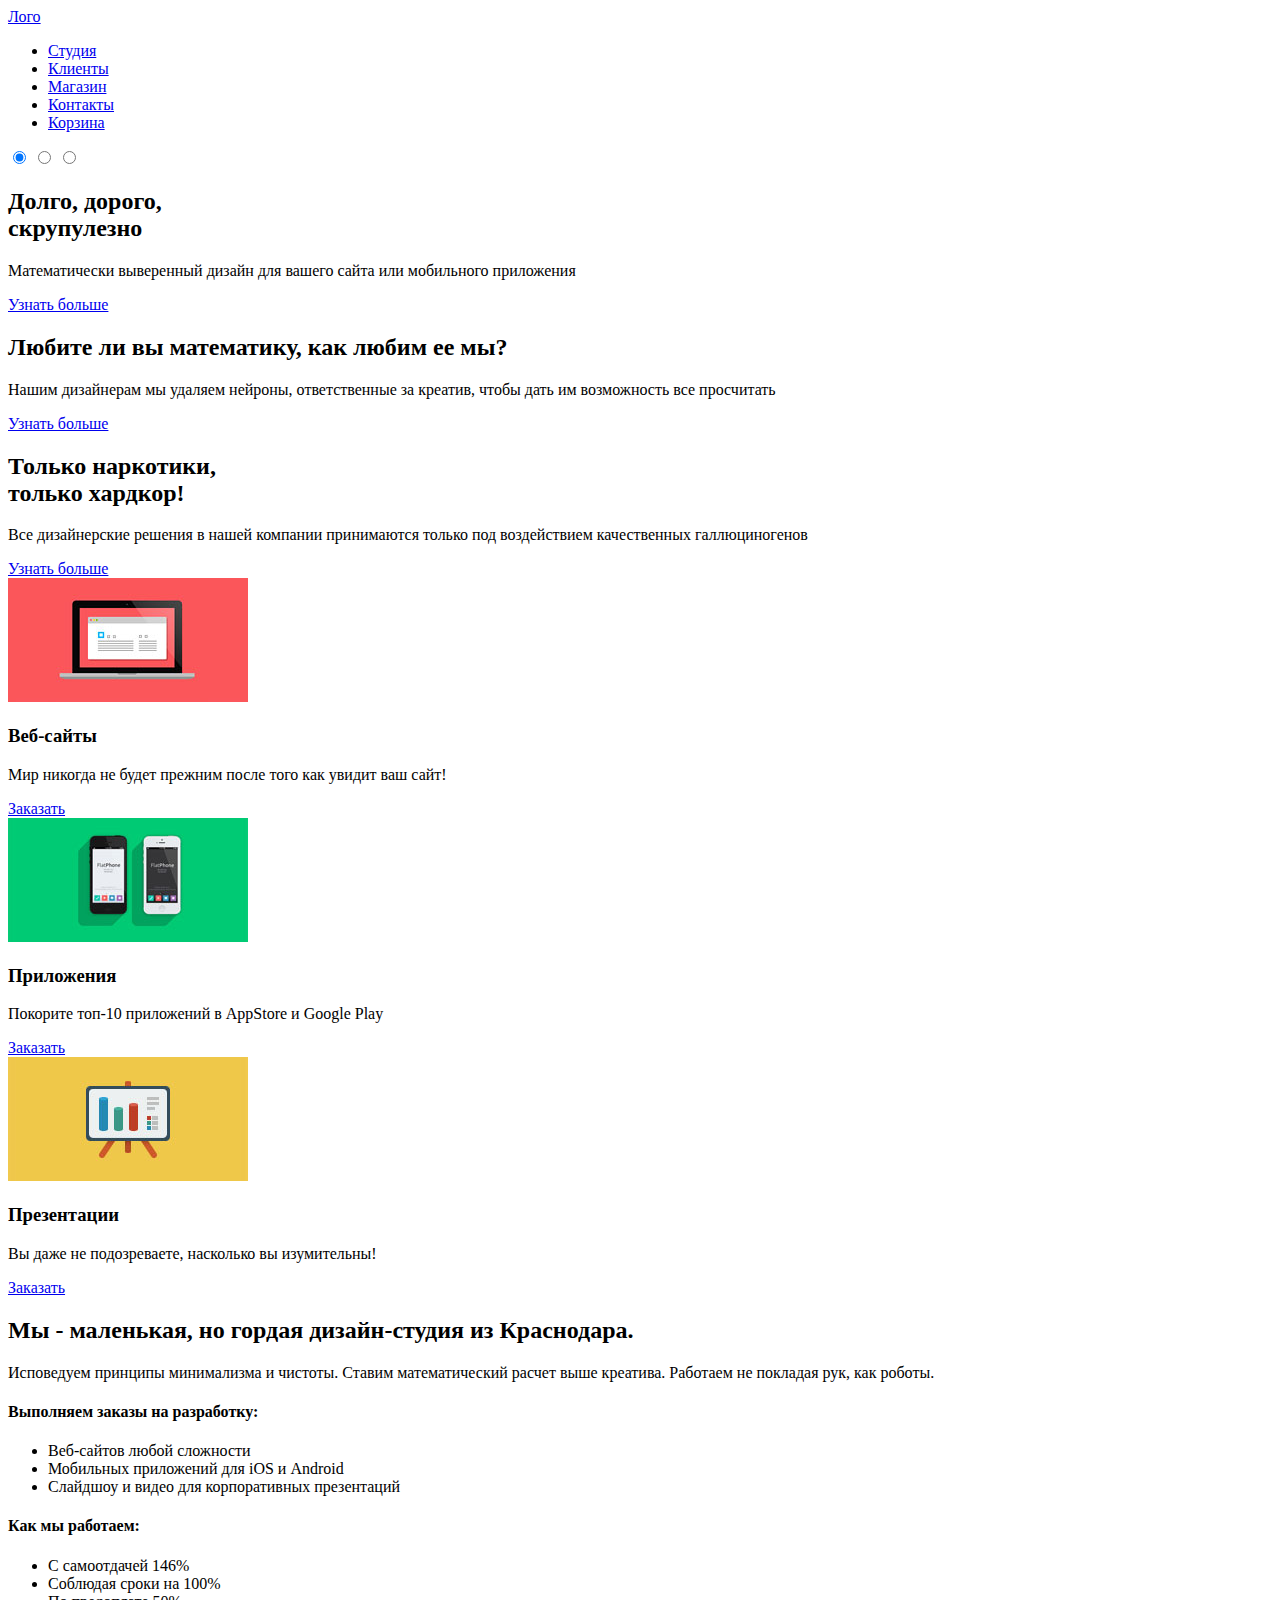
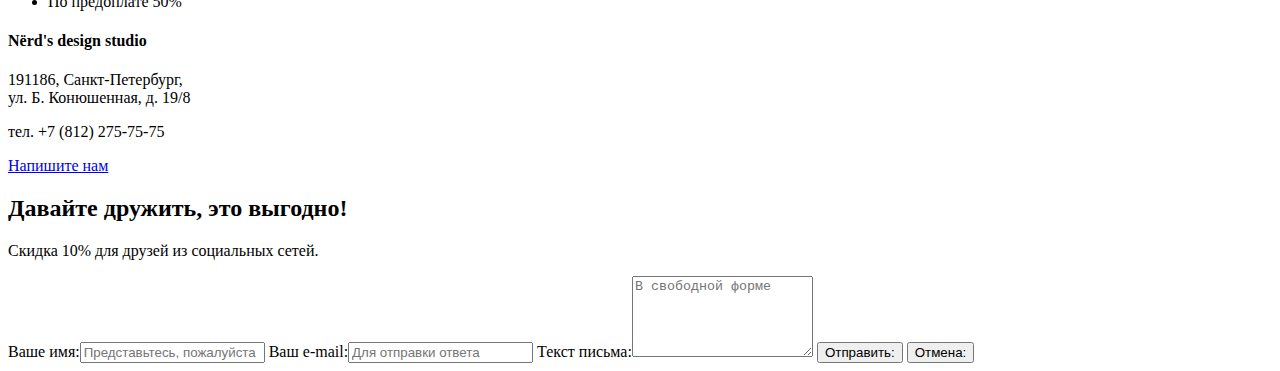
==== index.html @ 38e5de55 "Нердс" ====
<!DOCTYPE html>
<html>
   <head>
      <meta charset="utf-8">
      <link href="http://fonts.googleapis.com/css?family=Roboto:500,300&amp;subset=latin,cyrillic-ext" rel="stylesheet">
      <link href="./css/normalize.css" rel="stylesheet">
      <link href="./css/ministyles.css" rel="stylesheet">
      <title>Нердс</title>
   </head>
   <body>
      <header class="main-header">
         <div class="container clearfix">
            <a class="logo" href="index.html">
               Лого
            </a>
            <nav class="main-navigation">
               <ul>
                  <li class="active">
                     <a href="#">Студия</a>
                  </li>
                  <li>
                     <a href="#">Клиенты</a>
                  </li>
                  <li>
                     <a href="catalog.html">Магазин</a>
                  </li>
                  <li>
                     <a href="contact.html">Контакты</a>
                  </li>
                  <li>
                     <a class="nav-basket" href="#">Корзина</a>
                  </li>
               </ul>
            </nav>
         
            <div class="slider">
               <input type="radio" id="btn-1" name="toggle" checked>
               <input type="radio" id="btn-2" name="toggle">
               <input type="radio" id="btn-3" name="toggle">

               <div class="slide-switch">
                  <label for="btn-1"></label>
                  <label for="btn-2"></label>
                  <label for="btn-3"></label>

                  <!-- <i class="active"></i>
                  <i></i>
                  <i></i>
                   -->
               </div>

               <div class="slide-wrapper">
                  <div class="slide slide-one">
                     <div class="slide-text">  
                        <h2>Долго, дорого,<br> скрупулезно</h2>
                        <p>Математически выверенный дизайн для вашего сайта или мобильного приложения</p>
                        <a class="btn" href="#">Узнать больше</a>
                     </div>
                  </div>

                  <div class="slide slide-two"> 
                     <div class="slide-text">
                        <h2>Любите ли вы математику, как любим ее мы?</h2>
                        <p>Нашим дизайнерам мы удаляем нейроны, ответственные за&nbsp;креатив, чтобы дать им&nbsp;возможность все просчитать</p>
                        <a class="btn" href="#">Узнать больше</a>
                     </div>
                  </div>

                  <div class="slide slide-three"> 
                     <div class="slide-text">
                        <h2>Только наркотики,<br> только хардкор!</h2>
                        <p>Все дизайнерские решения в&nbsp;нашей компании принимаются только под&nbsp;воздействием качественных галлюциногенов</p>
                        <a class="btn" href="#">Узнать больше</a>
                     </div>
                  </div>
               </div>
            </div>
         </div>   
      </header>

      <div class="container clearfix">
         <div class="features-row clearfix">
            <div class="features-item-web">
               <div class="icon">
                  <img width="240" height="124" src="img/img-1.jpg" alt="Web">
               </div>
               <h3>Веб-сайты</h3>
               <p>Мир никогда не будет прежним после того как увидит ваш сайт!</p>
               <a class="btn btn-buy" href="#">Заказать</a>
            </div>

            <div class="features-item-app">
               <div class="icon"> 
                  <img width="240" height="124" src="img/img-2.jpg" alt="App">
               </div>
               <h3>Приложения</h3>
               <p>Покорите топ-10 приложений в&nbsp;AppStore и&nbsp;Google Play</p>
               <a class="btn btn-buy" href="#">Заказать</a>
            </div>

            <div class="features-item-present">
               <div class="icon">
                  <img width="240" height="124" src="img/img-3.jpg" alt="Present">
               </div>
               <h3>Презентации</h3>
               <p>Вы даже не подозреваете, насколько вы изумительны!</p>
               <a class="btn btn-buy" href="#">Заказать</a>
            </div>        
         </div>

         <div class="index-content clearfix">
            <div class="content-left">
               <h2>Мы - маленькая, но гордая дизайн-студия из&nbsp;Краснодара.</h2>
               <p>Исповедуем принципы минимализма и чистоты. Ставим математический расчет выше креатива. Работаем не покладая рук, как роботы.</p>
               
               <h4>Выполняем заказы на разработку:</h4>
               <ul class="red-line-list">
                  <li>
                     Веб-сайтов любой сложности
                  </li>
                  <li>
                     Мобильных приложений для iOS и Android
                  </li>
                  <li>
                     Слайдшоу и видео для корпоративных презентаций
                  </li>
               </ul>
            </div>

            <div class="content-right">
               <div class="logo-2">          
                  
               </div>
               
               <h4>Как мы работаем:</h4>
               <ul class="red-line-list">
                  <li>
                     С самоотдачей 146%
                  </li>
                  <li>
                     Соблюдая сроки на 100%
                  </li>
                  <li>
                     По предоплате 50%
                  </li>
               </ul>
            </div>
         </div>

         <div class="projects clearfix">
            <a class="project-one" href="http://glukhanko.ru/"></a>
            <a class="project-two" href="https://htmlacademy.ru/"></a>
            <a class="project-three" href="http://hellorun.helloenjoy.com/"></a>
         </div>
      </div>

      <footer class="main-footer">
         <div class="map" id="map" width=100% height=auto>
            <article class="contacts">
               <h4>Nёrd's design studio</h4>
               <p>191186, Санкт-Петербург,<br> ул.&nbsp;Б.&nbsp;Конюшенная, д.&nbsp;19/8</p>
               <p>тел. +7 (812) 275-75-75</p>
               <a class="btn send-message" href="contact.html">Напишите нам</a>
            </article>
            <i class="pointer"></i>
         </div> 

         <div class="container clearfix">
            <div class="footer-row clearfix">
               <div class="footer-social">
                  <a class="social-btn icon-vk" href="#"></a>
                  <a class="social-btn icon-facebook" href="#"></a>
                  <a class="social-btn icon-instagramm" href="#"></a>
               </div>

               <div class="footer-info">
                  <h2>Давайте дружить, это выгодно!</h2>
                  <p>Скидка 10% для друзей из социальных сетей.</p>
               </div>
            </div>
         </div>
      </footer>

      <div class="modal-content clearfix">
         <div class="modal-content-close"></div>
         <form class="message-form" action="/echo" method="post">
            <label class="name-mail-left" for="u-name">Ваше имя:<input class="name-mail" type="text" name="user-name" id="u-name" placeholder="Представьтесь, пожалуйста" required></label>
            <label class="name-mail-right" for="u-mail">Ваш e-mail:<input class="name-mail" type="email" name="user-mail" id="u-mail" placeholder="Для отправки ответа" required></label>
            <label class="message-label" for="u-message">Текст письма:<textarea class="message" name="user-message" id="u-message" placeholder="В свободной форме" rows="5" required></textarea></label>
            <button type="submit" class="btn btn-submit">Отправить:</button>
            <button type="submit" class="btn btn-cansel">Отмена:</button>
         </form>
      </div>

      <script src="http://api-maps.yandex.ru/2.1/?lang=ru_RU"></script>
      <script src="./js/output.min.js"></script>
   </body>
</html>
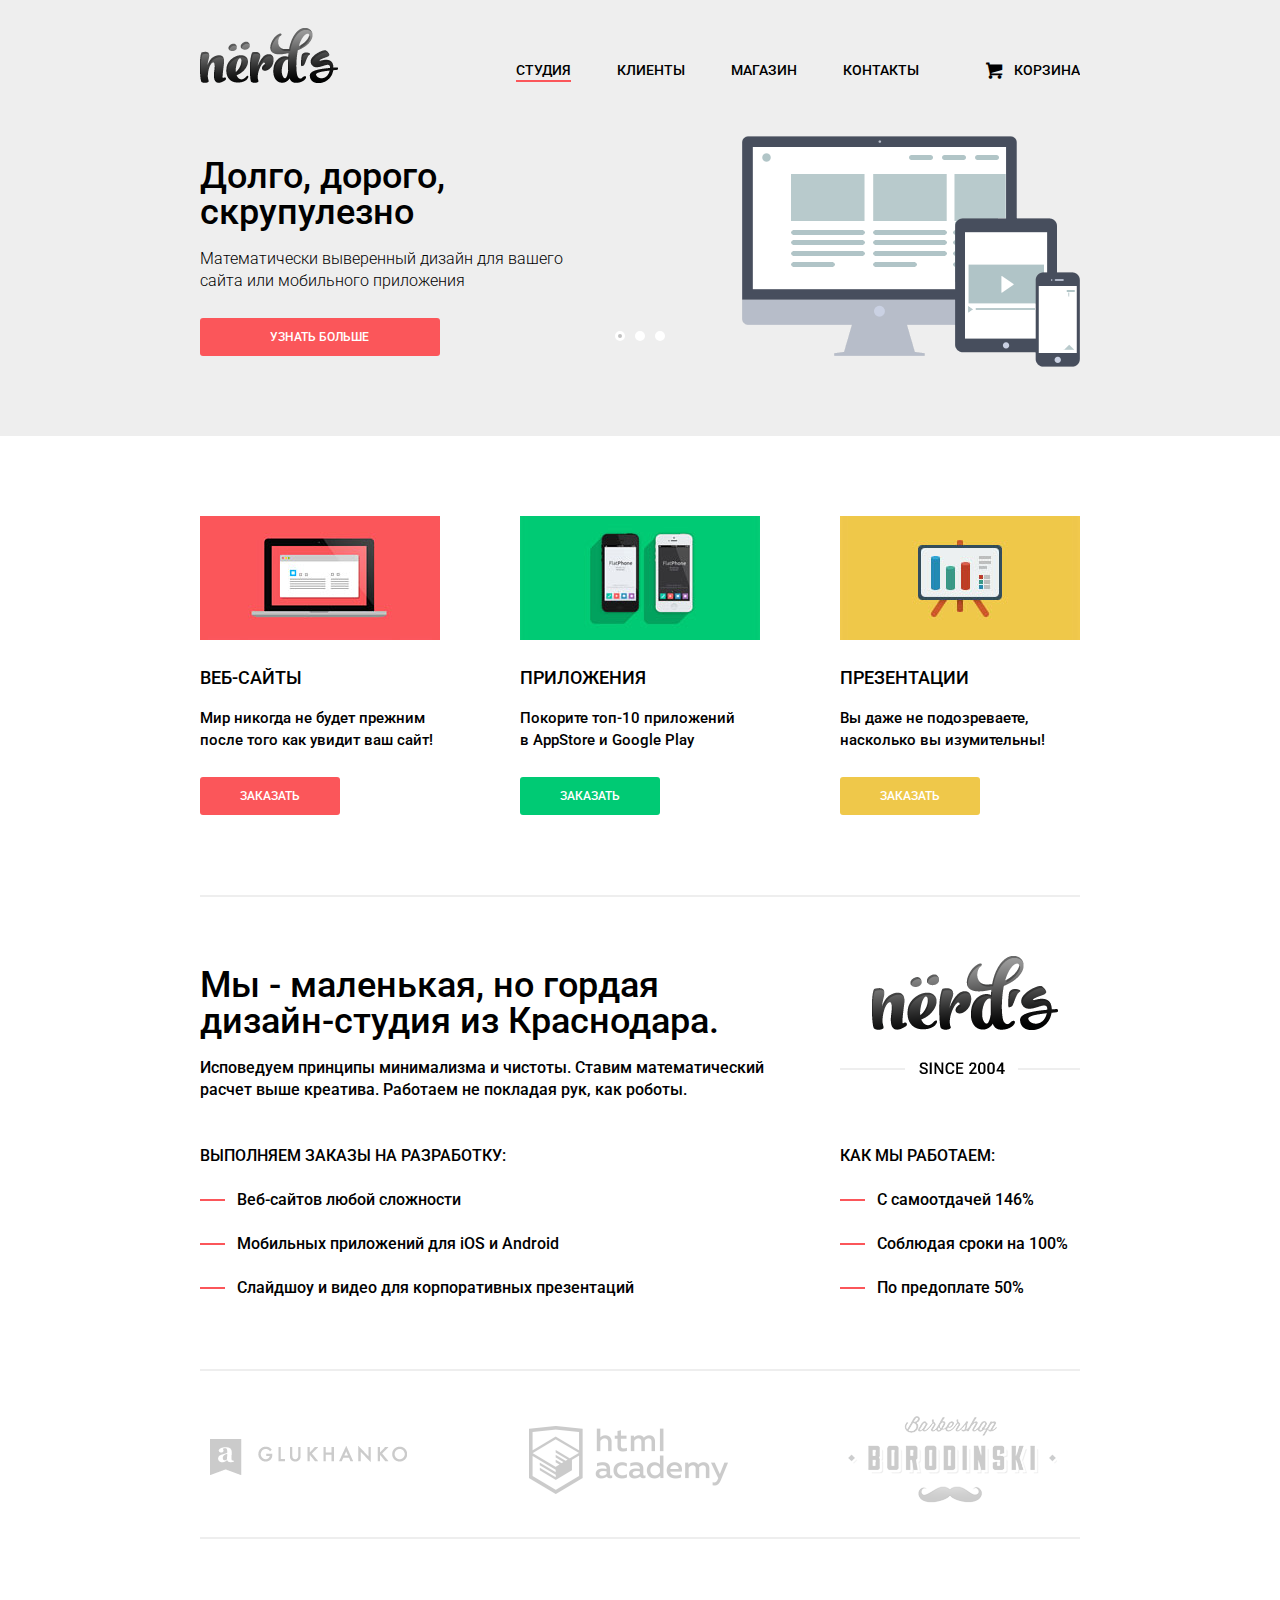
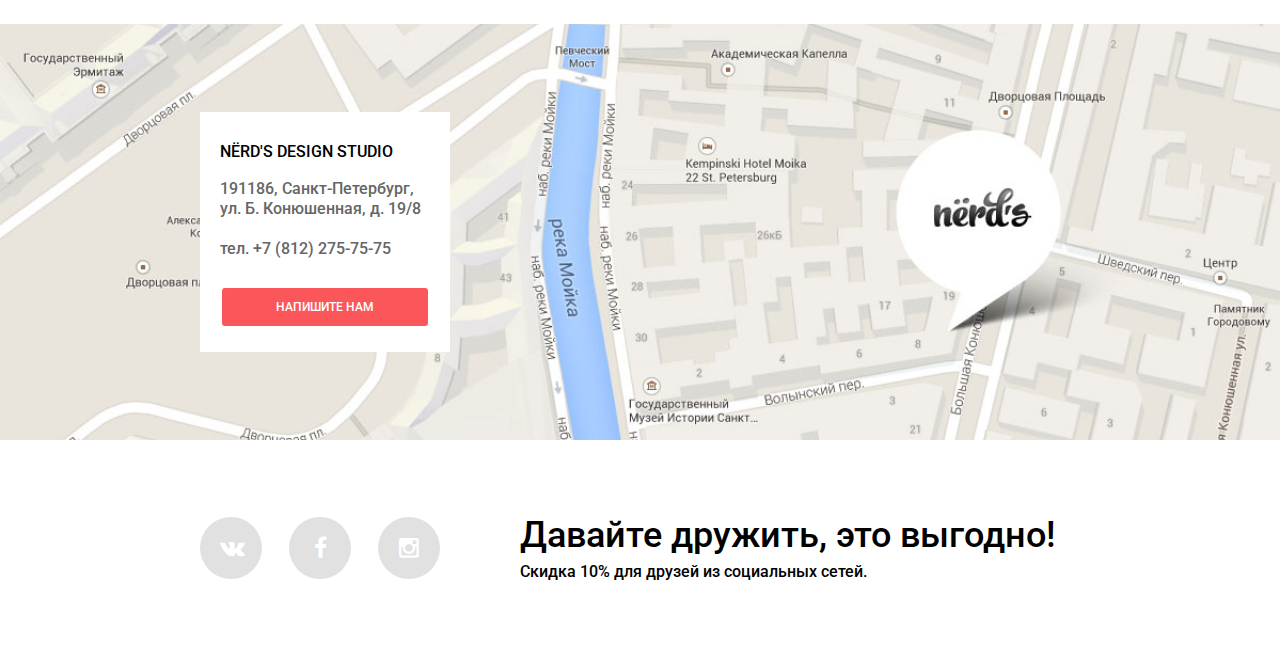
==== commit 8c1d684b: "Нердс" ====
--- a/index.html
+++ b/index.html
@@ -105,7 +105,7 @@
                <h3>Презентации</h3>
                <p>Вы даже не подозреваете, насколько вы изумительны!</p>
                <a class="btn btn-buy" href="#">Заказать</a>
-            </div>        
+            </div>         
          </div>
 
          <div class="index-content clearfix">
@@ -155,7 +155,7 @@
       </div>
 
       <footer class="main-footer">
-         <div class="map" id="map" width=100% height=auto>
+         <div class="map" id="map">
             <article class="contacts">
                <h4>Nёrd's design studio</h4>
                <p>191186, Санкт-Петербург,<br> ул.&nbsp;Б.&nbsp;Конюшенная, д.&nbsp;19/8</p>
--- a/css/ministyles.css
+++ b/css/ministyles.css
@@ -0,0 +1 @@
+body{font:500 16px/22px Roboto,Arial,Helvetica,Garuda,sans-serif;font-weight:500;font-size:16px;line-height:22px;min-width:900px;color:#000;background-color:#fff}@font-face{font-family:symbols-nerds;src:url(../font/symbols-nerds.eot?27841936);src:url(../font/symbols-nerds.eot?27841936#iefix) format("embedded-opentype"),url(../font/symbols-nerds.woff?27841936) format("woff"),url(../font/symbols-nerds.ttf?27841936) format("truetype"),url(../font/symbols-nerds.svg?27841936#symbols-nerds) format("svg");font-weight:400;font-style:normal}[class*=" icon-"]:before,[class^=icon-]:before{font-family:symbols-nerds;font-style:normal;font-weight:400;speak:none;display:inline-block;text-decoration:inherit;width:1em;margin-right:.2em;text-align:center;font-variant:normal;text-transform:none;line-height:1em;margin-left:.2em}.icon-basket:before{content:'\62'}.icon-facebook:before{content:'\66'}.icon-twitter:before{content:'\74'}.icon-vk:before{content:'\76'}.icon-up-dir:before{content:'\25b2'}.icon-down-dir:before{content:'\25bc'}.icon-circle:before{content:'\25cb'}.icon-circle-dot:before{content:'\25cf'}.icon-check-off:before{content:'\2610'}.icon-check-on:before{content:'\2611'}.icon-instagramm:before{content:'📷'}.clearfix:after{content:"";display:table;clear:both}h1{font-weight:500;font-size:40px;line-height:48px;text-transform:uppercase}h2{font-weight:500;font-size:36px;line-height:36px}h3{font-weight:500;font-size:18px;line-height:30px;text-transform:uppercase}h4{font-weight:500;font-size:16px;line-height:22px;text-transform:uppercase}.container{width:880px;padding:0;margin:0 auto}.main-header{margin-bottom:80px;color:#000;background-color:#eee}.inner-page .main-header{margin-bottom:74px}.main-header .container{overflow:hidden}.logo{display:block;float:left;width:139px;height:56px;text-indent:100%;overflow:hidden;white-space:nowrap;margin-top:27px;background-color:#eee;background-image:url(../img/logo-slider-nerds.png);background-repeat:no-repeat}.main-navigation{overflow:hidden;float:right;max-width:720px}.main-navigation ul{margin:0;padding:0;font-size:0;list-style:none}.main-navigation li{overflow:hidden;display:inline-block;vertical-align:middle;max-width:140px;max-height:126px}.main-navigation a{overflow:hidden;display:inline-block;vertical-align:middle;position:relative;max-width:170px;max-height:30px;padding:55px 23px 41px;font-size:14px;line-height:30px;text-transform:uppercase;text-decoration:none;color:#000}.main-navigation a:hover{color:#fb565a}.main-navigation a:active{color:#bebebe}.main-navigation .active a:after{content:"";position:absolute;bottom:0;left:23px;right:23px;top:80px;height:2px;background:#fb565a}.main-navigation .active a:hover{cursor:default;color:#000}.main-navigation .nav-basket{min-width:100px;padding-right:0;padding-left:38px;vertical-align:middle;text-align:right}.nav-basket:before{display:inline-block;vertical-align:middle;content:"\62";font-family:symbols-nerds;margin-right:12px;font-size:18px;line-height:30px;text-transform:none}.slider{position:relative;overflow:hidden;width:880px;height:310px;margin:0 auto}.slide{position:absolute;overflow:hidden;top:0;left:0;width:100%;height:100%}.slide-text{padding-top:32px;padding-bottom:30px}.slide-text h1,.slide-text h2{overflow:hidden;min-height:80px;max-height:120px;margin-top:0;margin-bottom:10px}.slide-text p{font-weight:300;margin:10px 0 14px}.slide-one .slide-text{width:380px}.slide-two .slide-text{width:481px}.slide-three .slide-text{width:460px}.slider input[type=radio]{position:absolute;opacity:0}.slide-switch{position:absolute;bottom:95px;left:50%;width:200px;height:10px;margin-left:-100px;text-align:center;z-index:1000}.slide-switch i,.slide-switch label{display:inline-block;vertical-align:top;width:4px;height:4px;margin:0 3px;background-color:#fff;border:3px solid #fff;border-radius:50%;cursor:pointer}#btn-1:checked~.slide-switch label[for=btn-1],#btn-2:checked~.slide-switch label[for=btn-2],#btn-3:checked~.slide-switch label[for=btn-3]{background-color:#c1c1c1}.slide.slide-one{background-image:url(../img/bg-slider-1.png);background-repeat:no-repeat;background-position:right 10px}.slide.slide-two{background-image:url(../img/bg-slider-2.png);background-repeat:no-repeat;background-position:right top}.slide.slide-three{background-image:url(../img/bg-slider-3.png);background-repeat:no-repeat;background-position:right bottom}.slide{display:none}#btn-1:checked~.slide-wrapper .slide-one,#btn-2:checked~.slide-wrapper .slide-two,#btn-3:checked~.slide-wrapper .slide-three{display:block}.header-title{clear:both;overflow:hidden;width:700px;min-height:130px;margin:0 auto;padding-top:22px;padding-bottom:50px;text-align:center}.contact .header-title{width:650px}.header-title :first-child{margin-top:0}.header-title :last-child{margin-bottom:0}.btn{overflow:hidden;display:inline-block;vertical-align:top;font:500 12px/18px Roboto,Arial,Helvetica,Garuda,sans-serif;max-height:30px;padding:10px 71px 10px 70px;color:#fff;background-color:#fb565a;border-radius:3px;cursor:pointer;text-align:center;text-transform:uppercase;text-decoration:none;border:none;outline:0}.slider .btn{margin-top:12px}.btn:hover,.modal-content-close:hover{background-color:#d6494d}.btn:active,.modal-content-close:active{background-color:#b63538;-moz-box-shadow:0 3px 0 0 #9b2d30 inset;-webkit-box-shadow:0 3px 0 0 #9b2d30 inset;box-shadow:0 3px 0 0 #9b2d30 inset}.btn-buy{overflow:hidden;max-height:105px;margin-top:12px;padding:10px 40px}.breadcrumbs{list-style:none}h1{clear:both}.features-row{position:relative;padding-bottom:79px;border-bottom:2px solid #eee}.features-row h3,.features-row h4{margin-top:23px;margin-bottom:14px}.features-row p{overflow:hidden;margin-top:14px;margin-bottom:14px;font-size:15px;line-height:22px}.features-row .icon{height:124px;width:240px}.features-row img{height:124px;width:240px;background-color:#eee}.features-item-app,.features-item-web{float:left;width:240px;margin-right:80px;padding-bottom:1px}.features-item-app .btn-buy{background-color:#00ca74}.features-item-app .btn-buy:hover{background-color:#01a25e}.features-item-app .btn-buy:active{background-color:#009053;-moz-box-shadow:0 3px 0 0 #007b47 inset;-webkit-box-shadow:0 3px 0 0 #007b47 inset;box-shadow:0 3px 0 0 #007b47 inset}.features-item-present{width:240px;float:right;padding-bottom:1px}.features-item-present .btn-buy{background-color:#efc84a}.features-item-present .btn-buy:hover{background-color:#d6ae2c}.features-item-present .btn-buy:active{background-color:#c09b24;-moz-box-shadow:0 3px 0 0 #a3841f inset;-webkit-box-shadow:0 3px 0 0 #a3841f inset;box-shadow:0 3px 0 0 #a3841f inset}.index-content{padding-top:50px;padding-bottom:48px;border-bottom:2px solid #eee}.content-left{float:left;width:580px}.content-right{float:right;width:240px}.index-content h2{margin-top:30px;margin-bottom:18px}.index-content h3,.index-content h4{margin-top:44px;margin-bottom:22px}.red-line-list{padding:0;list-style:none}.red-line-list li{position:relative;padding-bottom:22px;padding-left:37px}.red-line-list li:before{content:"";position:absolute;height:2px;width:25px;left:0;top:10px;background-color:#fb565a}.logo-2{float:right;width:240px;height:198px;background-color:#fff;background-image:url(../img/logo-main-nerds.png);background-repeat:no-repeat}.content-left :first-child{margin-top:20px}.content-right :first-child{margin-top:0}.content-left :last-child,.content-right :last-child{margin-bottom:0}.projects{padding-top:38px;padding-bottom:10px;border-bottom:2px solid #eee}.project-one{display:block;float:left;width:300px;height:118px;background:url(../img/logo-main-gluk.png) 4px 3px no-repeat #fff;opacity:.2}.project-two{display:block;float:left;width:270px;height:118px;background:url(../img/logo-main-html.png) 24px 6px no-repeat #fff;opacity:.2}.project-three{display:block;float:right;width:310px;height:118px;background:url(../img/logo-main-borodinski.png) 78px 7px no-repeat #fff;opacity:.2}.project-one:hover,.project-three:hover,.project-two:hover{opacity:1}.column-filter{float:left;width:240px}.column-items{float:right;width:560px}.filter h3,.filter h4{margin-bottom:14px}.filter :first-child{margin-top:0}.range-filter{width:240px;margin-bottom:47px}.range-controls{position:relative;overflow:hidden;height:80px;margin-bottom:14px;padding:0 20px;border-radius:5px;background-color:#f1f1f1}.range-controls .scale{margin-top:39px;height:2px;background-color:#d7dcde}.range-controls .bar{height:2px;background:#00ca74}.range-controls .toggle{position:absolute;top:30px;left:20px;width:4px;height:4px;border:8px solid #fff;background-color:#ababab;cursor:pointer;border-radius:50%;-moz-box-shadow:0 2px 1px 0 #cfcfcf;-webkit-box-shadow:0 2px 1px 0 #cfcfcf;box-shadow:0 2px 1px 0 #cfcfcf}.range-controls .max-toggle{left:160px}.price-controls{position:relative;min-height:37px;text-transform:uppercase;white-space:nowrap}.price-controls input{width:60px;padding:8px 10px;margin-left:10px;border:none;border-radius:5px;background:#f1f1f1;font-family:Roboto,Arial,Helvetica,Garuda,sans-serif;font-style:normal;font-size:16px;line-height:22px;text-align:center;color:#283136;text-transform:uppercase}.price-controls .min-price{overflow:hidden;position:absolute;max-width:111px;left:0}.price-controls .max-price{overflow:hidden;position:absolute;max-width:113px;right:0}.filter-list{margin-top:14px;margin-bottom:14px;padding:0;list-style:none}.filter input[type=radio],.filter input[type=checkbox]{display:none}.filter input[type=radio]+label,.filter input[type=checkbox]+label{display:inline-block;vertical-align:middle;padding-bottom:20px;font-size:16px;line-height:20px;cursor:pointer}.filter input[type=radio]+label:before{content:"\25cb";font-family:symbols-nerds;display:inline-block;vertical-align:middle;width:1em;margin-right:10px;margin-left:2px;font-size:28px;line-height:20px;color:#c1c1c1}.filter input[type=radio]:checked+label:before{content:"\25cf";font-family:symbols-nerds}.filter input[type=checkbox]+label:before{content:"\2610";font-family:symbols-nerds;display:inline-block;vertical-align:middle;width:25px;margin-right:10px;margin-left:2px;font-size:28px;line-height:20px;color:#c1c1c1}.filter input[type=checkbox]:checked+label:before{content:"\2611";font-family:symbols-nerds}.filter input[type=radio]+label:hover:before,input[type=checkbox]+label:hover:before{color:#b5b5b5}.icon-check-off,.icon-check-on,.icon-circle,.icon-circle-dot{position:absolute;left:-7px;top:-5px;font-size:28px;line-height:20px;padding-bottom:24px;color:#c1c1c1}.icon-check-off{left:-9px}.icon-check-off:hover,.icon-check-on:hover,.icon-circle-dot:hover,.icon-circle:hover{font-size:26px;color:#b5b5b5;left:-6px}.filter-grid-feature,.filter-grid-type{margin-bottom:23px}.filter .btn-show{margin-top:13px;max-height:100%}.btn-show{padding-left:47px;padding-right:46px;color:#000;background-color:#f1f1f1}.btn-show:hover{background-color:#e5e5e5}.btn-show:active{background-color:#d5d5d5;-moz-box-shadow:0 3px 0 0 #b5b5b5 inset;-webkit-box-shadow:0 3px 0 0 #b5b5b5 inset;box-shadow:0 3px 0 0 #b5b5b5 inset}.column-items{font-size:12px;line-height:18px;vertical-align:middle}.column-items ul{width:360px;padding:0;margin:0}.column-items li,.column-items ul{display:inline-block;vertical-align:top;list-style:none}.column-items li{padding-right:42px}.sort{overflow:hidden;display:inline-block;margin-right:37px;max-width:480px;font-size:12px;line-height:18px;text-transform:uppercase}.top-filter{position:relative;width:560px;padding-top:5px;padding-bottom:21px}.top-filter a{font-size:12px;line-height:18px;color:#cacaca;text-decoration:none;border-bottom:1px dotted #00ca74;text-transform:uppercase}.top-filter a:hover{color:#000;border-bottom:1px solid #00ca74}.top-filter a:active{color:#000;border-bottom:none}.column-items ul,.icon-down-dir,.icon-up-dir,.sort{vertical-align:top}.icon-down-dir,.icon-up-dir{position:absolute;top:0;font-size:23px;line-height:20px;color:#c1c1c1;vertical-align:middle}.icon-down-dir:hover,.icon-up-dir:hover{cursor:pointer}.icon-up-dir{right:-10px}.icon-down-dir{right:7px}.top-filter .active{color:#00ca74}.icon-down-dir:hover,.icon-up-dir:hover{color:#c1c1c1}.icon-down-dir:active,.icon-up-dir:active{color:#000}.catalog-item img{height:240px;width:240px;background-color:#eee}.catalog-item{position:relative;width:240px;height:270px;margin:0 0 80px}.catalog-item:nth-child(1n){float:right}.catalog-item:nth-child(2n){float:left}.next-prev{clear:both}.browser{background-color:#f1f1f1;border-radius:5px 5px 0 0}.browser-switch{display:inline-block;vertical-align:middle;margin-right:5px;margin-top:10px;margin-bottom:10px;width:10px;height:10px;background-color:#fff;border-radius:50%}.browser-switch:first-child{margin-left:13px}.actions{position:absolute;display:none;overflow:hidden;width:140px;height:170px;left:50%;top:50px;margin-left:-100px;padding-right:30px;padding-left:30px;padding-bottom:30px;text-align:center;background-color:#fff}.actions.joke{color:#fff;background:url(../img/hedgehog.jpg) 50% 50% no-repeat #fff}.actions h3,.actions h4{overflow:hidden;max-height:30px;margin-top:23px;margin-bottom:14px}.actions p{overflow:hidden;max-height:36px;font-size:14px;line-height:18px;margin-bottom:14px}.actions .btn-buy{overflow:hidden;min-width:52px;max-width:72px;max-height:18px;margin-top:15px}.catalog-item:hover{background-color:#797979}.catalog-item:hover .actions{display:block}.next-prev{margin-top:80px;font-size:0}.next-prev .btn{height:38px;max-height:38px;min-width:4px;padding:0 15px 0 16px;margin-right:10px;margin-bottom:20px;font-size:12px;line-height:38px;vertical-align:middle;text-align:center;background-color:#f1f1f1;color:#000}.next-prev .btn-next{padding-left:32px;padding-right:31px}.next-prev .active{background-color:#fff;-moz-box-shadow:0 0 0 2px #f2f2f2 inset;-webkit-box-shadow:0 0 0 2px #f2f2f2 inset;box-shadow:0 0 0 2px #f2f2f2 inset}.next-prev .btn:hover{background-color:#e5e5e5;-moz-box-shadow:none;-webkit-box-shadow:none;box-shadow:none}.next-prev .btn:active{background-color:#d5d5d5;-moz-box-shadow:0 3px 0 0 #b5b5b5 inset;-webkit-box-shadow:0 3px 0 0 #b5b5b5 inset;box-shadow:0 3px 0 0 #b5b5b5 inset}.main-footer{margin-top:85px;color:#000;background-color:#fff}.inner-page .main-footer{margin-top:79px}.map{position:relative;height:416px;width:100%;background-size:cover;background-color:#eee;background-image:url(../img/img-map.jpg);background-repeat:no-repeat;background-position:center center}.contacts{overflow:hidden;position:absolute;max-height:328px;text-align:center;padding:25px 20px 26px;width:210px;top:88px;left:50%;margin-left:-440px;background-color:#fff;z-index:1000}.contacts :first-child{margin-top:0}.contacts :last-child{margin-bottom:0}.contacts h3,.contacts h4{overflow:hidden;max-height:60px;text-align:left;line-height:30px;margin-top:22px;margin-bottom:12px}.contacts p{overflow:hidden;max-height:80px;text-align:left;line-height:20px;margin-top:12px;margin-bottom:20px;color:#666}.contacts .btn{overflow:hidden;max-width:100px;padding-left:54px;padding-right:54px;margin:9px auto 0}.footer-row{display:block;padding-top:77px;padding-bottom:57px}.footer-social{float:left;width:300px;font-size:0}.social-btn{display:inline-block;vertical-align:middle;height:62px;width:62px;margin-right:27px;font-size:23px;line-height:63px;text-decoration:none;text-align:center;border-radius:50%;color:#fff;background-color:#e1e1e1}.social-btn:hover{background-color:#fb565a}.social-btn:active{background-color:#b63538;-moz-box-shadow:0 3px 0 0 #9b2d30 inset;-webkit-box-shadow:0 3px 0 0 #9b2d30 inset;box-shadow:0 3px 0 0 #9b2d30 inset}.footer-info{float:right;width:560px}.footer-info h2{margin-top:0;margin-bottom:8px}.footer-info p{margin-top:8px}.modal-content{position:fixed;display:none;top:380px;left:50%;width:470px;min-height:318px;margin-left:-315px;padding:49px 80px;background-color:#fff;-moz-box-shadow:0 0 30px 0 rgba(0,0,0,.3),-30px 0 30px -15px rgba(0,0,0,.2),30px 0 30px -15px rgba(0,0,0,.2),0 25px 30px 0 rgba(0,0,0,.3);-webkit-box-shadow:0 0 30px 0 rgba(0,0,0,.3),-30px 0 30px -15px rgba(0,0,0,.2),30px 0 30px -15px rgba(0,0,0,.2),0 25px 30px 0 rgba(0,0,0,.3);box-shadow:0 0 30px 0 rgba(0,0,0,.3),-30px 0 30px -15px rgba(0,0,0,.2),30px 0 30px -15px rgba(0,0,0,.2),0 25px 30px 0 rgba(0,0,0,.3)}.inner-page .modal-content{top:276px}.contact .modal-content{position:relative;top:50%;-moz-box-shadow:0 0 30px 0 rgba(0,0,0,.1),-30px 0 30px -15px rgba(0,0,0,.1),30px 0 30px -15px rgba(0,0,0,.1),0 25px 30px 0 rgba(0,0,0,.1);-webkit-box-shadow:0 0 30px 0 rgba(0,0,0,.1),-30px 0 30px -15px rgba(0,0,0,.1),30px 0 30px -15px rgba(0,0,0,.1),0 25px 30px 0 rgba(0,0,0,.1);box-shadow:0 0 30px 0 rgba(0,0,0,.1),-30px 0 30px -15px rgba(0,0,0,.1),30px 0 30px -15px rgba(0,0,0,.1),0 25px 30px 0 rgba(0,0,0,.1)}@keyframes bounceopen{0%{transform:translateY(-2000px)}70%{transform:translateY(30px)}90%{transform:translateY(-10px)}100%{transform:translateY(0)}}@keyframes shake{0%,100%{transform:translateX(0)}10%,30%,50%,70%,90%{transform:translateX(-10px)}20%,40%,60%,80%{transform:translateX(10px)}}.modal-content-show{display:block;animation:bounceopen .6s;z-index:1000}.modal-content-close{position:absolute;overflow:hidden;text-indent:-100%;white-space:nowrap;width:41px;height:41px;top:5px;right:5px;border-radius:50%;background:url(../img/sprite-close.png) center no-repeat #fb565a}.modal-content label{display:block}.message-form .message,.message-form input[type=text],.message-form input[type=email]{display:block;width:190px;padding:9px 15px;font-family:Roboto,Arial,Helvetica,Garuda,sans-serif;font-size:12px;line-height:18px;text-transform:uppercase;color:#000;border:2px solid #d7dcde;border-radius:3px;outline:0}.message-form .message:focus,.message-form input[type=text]:focus,.message-form input[type=email]:focus{border:2px solid #56bffb}.message-form .message{width:436px}.message-form label{font-size:16px;line-height:18px}.message-form .name-mail-left{float:left;margin-bottom:22px}.message-form .name-mail-right{float:right;margin-bottom:22px}.message-label{clear:both}.btn-submit{position:absolute;bottom:49px;left:80px;max-height:100%;width:220px;padding-left:10px;padding-right:10px}.btn-cansel{position:absolute;bottom:49px;right:80px;max-height:100%;width:220px;padding-left:10px;padding-right:10px;color:#000;background-color:#f1f1f1}.btn-cansel:hover{background-color:#e5e5e5}.btn-cansel:active{background-color:#d5d5d5;-moz-box-shadow:0 3px 0 0 #b5b5b5 inset;-webkit-box-shadow:0 3px 0 0 #b5b5b5 inset;box-shadow:0 3px 0 0 #b5b5b5 inset}